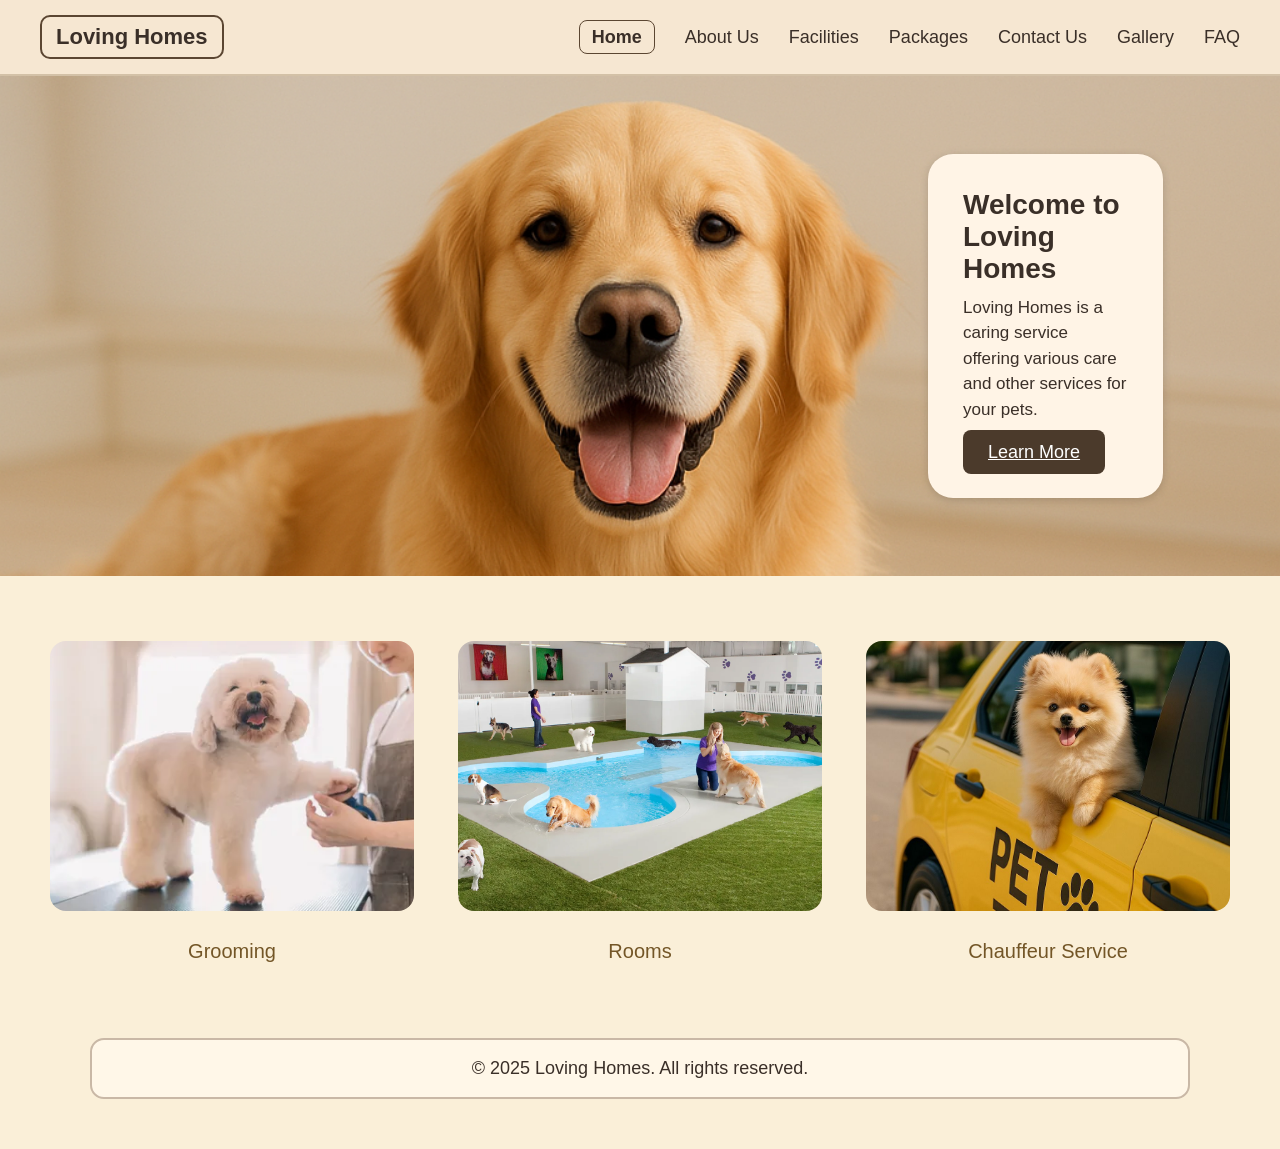
==== index.html @ 2a6bbd22 "Add files via upload" ====
<!DOCTYPE html>
    <html lang="en">
    <head>
        <meta charset="UTF-8">
        <meta name="viewport" content="width=device-width, initial-scale=1.0">
        <title>Loving Homes</title>


        <link rel="stylesheet" href="style.css">

    </head>
    <body>

    
        <header>
            <nav>
                <div class="logo">Loving Homes</div>

                <ul class="nav-links">
                    <li><a class = "active" href="index.html">Home</a></li>
                    <li><a href="aboutus.html">About Us</a></li>
                    <li><a href="facilities 1.html">Facilities</a></li>
                    <li><a href="packages 1.html">Packages</a></li>
                    <li><a href="contact 1.html">Contact Us</a></li>
                    <li><a href="gallery.html">Gallery</a></li>
                    <li><a href="faq.html">FAQ</a></li>
                </ul>
            </nav>
        </header>


        
        <section class="hero">
            <div class="hero-content">
                

                <div class="text-box">
                    <h2>Welcome to <br> Loving Homes</h2>
                    <p>Loving Homes is a caring service offering various care and other services for your pets.</p>
                    <a href="aboutus.html" class="learn-btn">Learn More</a>
                </div>
            </div>
        </section>


        
        <div class="cards-row">
            <div class="card">
                <img src="i-82.webp" alt="">
                <div class="card-title">Grooming</div>
            </div>

            <div class="card">
                <img src="dc0fa118ad3b4aad808758f54a0a46a7.jpg.webp" alt="">
                <div class="card-title">Rooms</div>
            </div>

            <div class="card">
                <img src="b09aaa2aea1b26bce4c83754e87c0656.jpg" alt="">
                <div class="card-title">Chauffeur Service</div>
            </div>
        </div>

        
        <footer>
            <p>&copy; 2025 Loving Homes. All rights reserved.</p>
        </footer>

    </body>
    </html>
---- style.css ----
* {
        margin: 0;
        padding: 0;
        box-sizing: border-box;
        font-family: 'Arial', sans-serif;
    }

    
    :root {
        --bg-light: #f6e7d2;
        --bg-hero: #f5d9b3;
        --box-bg: #fff4e6;
        --brown-dark: #5b4632;
        --brown-btn: #4b3a2b;
        --card-bg: #c9a47b;
    }

    body {
        background: var(--bg-light);
        color: var(--brown-dark);
    }

    
    header {
        background: var(--bg-light);
        border-bottom: 2px solid #d3c1a7;
        padding: 15px 0;
    }

    nav {
        max-width: 1200px;
        margin: auto;
        display: flex;
        justify-content: space-between;
        align-items: center;
    }

    .logo {
        font-size: 22px;
        font-weight: bold;
        padding: 7px 14px;
        border: 2px solid var(--brown-dark);
        border-radius: 10px;
    }

    .nav-links {
        display: flex;
        gap: 40px;
        list-style: none;
    }

    .nav-links a {
        text-decoration: none;
        font-size: 18px;
        color: var(--brown-dark);
    }

    .nav-links a:hover {
        opacity: .7;
    }

    .hero {
    width: 100%;
    height: 500px; 
    background-image: url('imagejkfdb.png'); 
    background-size: cover;
    background-position: calc(50% - 00px) calc(50% + 250px);
    display: flex;
    align-items: center;
    padding: 0 60px;
    background-repeat: no-repeat;
}

.text-box {
    transform: translateX(230px);
}

.hero-content {
    margin-left: auto;
    width: 45%;
}

.text-box {
    background: var(--box-bg);
    border-radius: 25px;
    padding: 35px;
    box-shadow: 0px 2px 8px rgba(0,0,0,0.15);
}

    .dog-img {
    width: px;              
    height: auto;
    border-radius: 14px;       
    object-fit: cover;         
    display: block;
}

    .text-box {
        width: 45%;
        background: var(--box-bg);
        border-radius: 25px;
        padding: 35px;
        box-shadow: 0px 2px 8px rgba(0,0,0,0.15);
    }

    .text-box h2 {
        font-size: 28px;
        font-weight: bold;
        margin-bottom: 10px;
    }

    .text-box p {
        font-size: 17px;
        line-height: 1.5;
        margin-bottom: 20px;
    }

    .learn-btn {
        background: var(--brown-btn);
        color: white;
        padding: 12px 25px;
        border: none;
        border-radius: 8px;
        font-size: 18px;
        cursor: pointer;
    }

    .learn-btn:hover {
        opacity: .8;
    }

    
    .cards-row {
        max-width: 1200px;
        margin: 40px auto;
        display: flex;
        justify-content: space-between;
        gap: 20px;
    }

    .card {
        background: var(--card-bg);
        width: 32%;
        padding: 25px 10px;
        border-radius: 15px;
        text-align: center;
        color: rgb(115, 86, 39);
    }

    .card img {
        width: 70px;
        margin-bottom: 12px;
    }

    .card-title {
        font-size: 20px;
        margin-top: 10px;
    }

    
    footer {
        text-align: center;
        padding: 20px;
        background: var(--bg-light);
        border-top: 2px solid #d3c1a7;
        margin-top: 30px;
        font-size: 20px;
    }
    body {
        margin: 0;
        font-family: Arial, sans-serif;
        background: #f6e7d2;
        color: #3a2f28;
    }

    
    

    nav a {
        text-decoration: none;
        color: #5b4632;
        font-size: 18px;
        font-weight: 500;
    }

    nav a.active {
        font-weight: 700;
        padding: 6px 12px;
        background: fff4e6f;
        border-radius: 8px;
        border: 1px solid #5b4632;
    }

    
    h1 {
        text-align: center;
        margin-top: 40px;
        font-size: 40px;
        font-weight: 700;
    }

   
    .about-image {
        width: 80%;
        max-width: 700px;
        display: block;
        margin: 30px auto;
        border-radius: 15px;
    }

    
    .description {
        width: 80%;
        max-width: 900px;
        margin: 0 auto;
        font-size: 18px;
        line-height: 1.6;
        text-align: center;
        margin-bottom: 40px;
    }

    
    .team-title {
    text-align: center;
    font-size: 40px;
    font-weight: 800;
    margin-top: 40px;
    margin-bottom: 40px;
    color: #3a2f28;
}

.team-container {
    width: 90%;
    max-width: 1200px;
    margin: 0 auto 60px auto;
    display: flex;
    justify-content: space-between;
    gap: 32px;
    align-items: flex-start;
}


.team-card {
    flex: 1;
    text-align: left;
}


.team-card img {
    width: 100%;
    max-width: 360px;
    height: 260px;
    object-fit: cover;
    border-radius: 22px;
    display: block;
    margin: 0 auto 20px auto;
    box-shadow: 0 10px 25px rgba(0, 0, 0, 0.18);
}


.team-name {
    font-size: 24px;
    font-weight: 800;
    margin-bottom: 6px;
    text-align: left;
    color: #3a2f28;
}


.team-role {
    font-size: 18px;
    color: #8a7564;
    text-align: left;
}


@media (max-width: 900px) {
    .team-container {
        flex-direction: column;
        align-items: center;
    }

    .team-card {
        text-align: center;
    }

    .team-name,
    .team-role {
        text-align: center;
    }
}





    


body {
    margin: 0;
    font-family: Arial, sans-serif;
    background: #faefd8; 
    color: #4a3b32;
}






.logo {
    font-weight: bold;
    font-size: 22px;
}

.nav-links {
    list-style: none;
    display: flex;
    gap: 30px;
}

.nav-links a {
    text-decoration: none;
    color: #4a3b32;
    font-size: 18px;
    font-weight: 500;
}

.nav-links a:hover {
    color: #6b4b2b;
}


main {
    width: 90%;
    max-width: 1100px;
    margin: 40px auto;
    background: #fff7e8;
    border: 2px solid #bfae97;
    border-radius: 14px;
    padding: 40px;
}


main h1 {
    font-size: 36px;
    font-weight: 700;
}

main p {
    font-size: 18px;
    margin-bottom: 30px;
}


form {
    width: 60%;
}

#contactForm {
    display: flex;
    flex-direction: column;
    gap: 18px;
}


.contact-layout {
    display: flex;
    justify-content: space-between;
    gap: 30px;
}


input,
select,
textarea {
    width: 100%;
    padding: 12px;
    background: #fffaf2;
    border: 2px solid #bfae97;
    border-radius: 10px;
    font-size: 16px;
}

textarea {
    resize: none;
    height: 100px;
}


button {
    padding: 14px;
    background-color: #6b4b2b;
    color: white;
    font-size: 18px;
    border: none;
    border-radius: 12px;
    cursor: pointer;
    width: 100%;
}

button:hover {
    background-color: #5c4126;
}


.other-contact-info {
    width: 35%;
    padding-top: 10px;
}

.other-contact-info h2 {
    margin-bottom: 20px;
}

.info-box {
    margin-bottom: 25px;
    font-size: 18px;
}

.info-box i {
    font-size: 26px;
    color: #6b4b2b;
    margin-right: 10px;
}


footer {
    width: 90%;
    max-width: 1100px;
    margin: 20px auto 40px auto;
    background: #fff7e8;
    border: 2px solid #bfae97;
    border-radius: 14px;
    text-align: center;
    padding: 18px;
    font-size: 18px;
}


body {
    margin: 0;
    padding: 0;
    background-color: #faefd8; 
    font-family: Arial, sans-serif;
    color: #3a2f28;
}



.logo {
    font-size: 22px;
    font-weight: bold;
}

.nav-links {
    display: flex;
    gap: 30px;
    list-style: none;
}

.nav-links a {
    text-decoration: none;
    font-size: 18px;
    color: #3a2f28;
}

.nav-links a:hover {
    color: #6b4b2b;
}


main h1 {
    text-align: center;
    font-size: 42px;
    font-weight: 700;
    margin-top: 40px;
    margin-bottom: 10px;
}

main p {
    text-align: center;
    font-size: 18px;
    margin-bottom: 40px;
}


.package-cards {
    width: 90%;
    max-width: 1100px;
    margin: auto;
    display: grid;
    grid-template-columns: repeat(2, 1fr);
    gap: 40px;
}


.card {
    background: transparent; /* как в макете */
    text-align: center;
}


.card img {
    width: 100%;
    height: 270px;
    object-fit: cover;
    border-radius: 16px;
    margin-bottom: 15px;
}


.card h3 {
    color: #3a2f28;
    font-size: 26px;
    font-weight: 900;
    margin-bottom: 12px;
    letter-spacing: 1px;
    text-transform: uppercase;
}


.card p {
    color: #756054;
    font-size: 17px;
    line-height: 1.45;
    text-align: center;
    width: 90%;
    margin: auto;
}


.card ul {
    color: #756054;
    padding: 0;
    margin-top: 10px;
    list-style: none;
    font-size: 16px;
    line-height: 1.45;
}

.card ul li {
    margin-bottom: 5px;
}


footer {
    width: 90%;
    max-width: 1100px;
    margin: 50px auto;
    text-align: center;
    background: #fff7e8;
    border: 2px solid #c9b8a6;
    border-radius: 14px;
    padding: 18px;
    font-size: 18px;
}




.card-package {
    text-align: center;
}


.card-package img {
    width: 100%;
    max-width: 350px; 
    height: 240px;    
    object-fit: cover;
    border-radius: 18px;
    display: block;
    margin: 0 auto 20px auto;
}


.card-package h3 {
    font-size: 28px;
    font-weight: 900;
    text-transform: uppercase;
    letter-spacing: 1px;
    margin-bottom: 15px;
}


.card-package p {
    font-size: 17px;
    line-height: 1.45;
    width: 85%;
    margin: 0 auto 15px auto;
}


.card-package ul {
    padding: 0;
    list-style: none;
    font-size: 16px;
    line-height: 1.45;
    width: 85%;
    margin: 0 auto;
}

.card-package ul li {
    margin-bottom: 6px;
}


.nav1 {
    width: 90%;
    max-width: 1100px;
    background: #fff7e8;
    border: 2px solid #c9b8a6;
    border-radius: 14px;
    padding: 18px 35px;
    display: flex;
    justify-content: space-between;
    align-items: center;
}



.nav-links1 {
    display: flex;
    gap: 32px;
    list-style: none;
    margin: 0;
    padding: 0;
}

.nav-links1 a {
    text-decoration: none;
    font-size: 18px;
    color: #4a3b32;
    font-weight: 500;
}

.nav-links1 a:hover {
    color: #6b4b2b;
}


.nav-links1 a.active {
    border-bottom: 2px solid #6b4b2b;
    padding-bottom: 3px;
}



    body {
        background: var(--bg-light);
        color: var(--brown-dark);
    }

    
    header {
        background: var(--bg-light);
        border-bottom: 2px solid #d3c1a7;
        padding: 15px 0;
    }

    nav {
        max-width: 1200px;
        margin: auto;
        display: flex;
        justify-content: space-between;
        align-items: center;
    }

    .logo {
        font-size: 22px;
        font-weight: bold;
        padding: 7px 14px;
        border: 2px solid var(--brown-dark);
        border-radius: 10px;
    }

    .nav-links {
        display: flex;
        gap: 40px;
        list-style: none;
    }

    .nav-links a {
        text-decoration: none;
        font-size: 18px;
        color: var(--brown-dark);
    }

    .nav-links a:hover {
        opacity: .7;
    }

    .hero {
    width: 100%;
    height: 500px; 
    background-image: url('imagejkfdb.png'); 
    background-size: cover;
    background-position: calc(50% - 00px) calc(50% + 250px);
    display: flex;
    align-items: center;
    padding: 0 60px;
    background-repeat: no-repeat;
}

.text-box {
    transform: translateX(230px);
}

.hero-content {
    margin-left: auto;
    width: 45%;
}

.text-box {
    background: var(--box-bg);
    border-radius: 25px;
    padding: 35px;
    box-shadow: 0px 2px 8px rgba(0,0,0,0.15);
}

    .dog-img {
    width: px;              
    height: auto;
    border-radius: 14px;       
    object-fit: cover;         
    display: block;
}

    .text-box {
        width: 45%;
        background: var(--box-bg);
        border-radius: 25px;
        padding: 35px;
        box-shadow: 0px 2px 8px rgba(0,0,0,0.15);
    }

    .text-box h2 {
        font-size: 28px;
        font-weight: bold;
        margin-bottom: 10px;
    }

    .text-box p {
        font-size: 17px;
        line-height: 1.5;
        margin-bottom: 20px;
    }

    .learn-btn {
        background: var(--brown-btn);
        color: white;
        padding: 12px 25px;
        border: none;
        border-radius: 8px;
        font-size: 18px;
        cursor: pointer;
    }

    .learn-btn:hover {
        opacity: .8;
    }

    
    .cards-row {
        max-width: 1200px;
        margin: 40px auto;
        display: flex;
        justify-content: space-between;
        gap: 20px;
    }

    .card {
        background: var(--card-bg);
        width: 32%;
        padding: 25px 10px;
        border-radius: 15px;
        text-align: center;
        color: rgb(115, 86, 39);
    }

    .card img {
        width: 70px;
        margin-bottom: 12px;
    }

    .card-title {
        font-size: 20px;
        margin-top: 10px;
    }

    
    footer {
        text-align: center;
        padding: 20px;
        background: var(--bg-light);
        border-top: 2px solid #d3c1a7;
        margin-top: 30px;
        font-size: 20px;
    }
    body {
        margin: 0;
        font-family: Arial, sans-serif;
        background: #f6e7d2;
        color: #3a2f28;
    }

    
    

    nav a {
        text-decoration: none;
        color: #5b4632;
        font-size: 18px;
        font-weight: 500;
    }

    nav a.active {
        font-weight: 700;
        padding: 6px 12px;
        background: fff4e6f;
        border-radius: 8px;
        border: 1px solid #5b4632;
    }

    
    h1 {
        text-align: center;
        margin-top: 40px;
        font-size: 40px;
        font-weight: 700;
    }

   
    .about-image {
        width: 80%;
        max-width: 700px;
        display: block;
        margin: 30px auto;
        border-radius: 15px;
    }

    
    .description {
        width: 80%;
        max-width: 900px;
        margin: 0 auto;
        font-size: 18px;
        line-height: 1.6;
        text-align: center;
        margin-bottom: 40px;
    }

    
    .team-title {
    text-align: center;
    font-size: 40px;
    font-weight: 800;
    margin-top: 40px;
    margin-bottom: 40px;
    color: #3a2f28;
}

.team-container {
    width: 90%;
    max-width: 1200px;
    margin: 0 auto 60px auto;
    display: flex;
    justify-content: space-between;
    gap: 32px;
    align-items: flex-start;
}


.team-card {
    flex: 1;
    text-align: left;
}


.team-card img {
    width: 100%;
    max-width: 360px;
    height: 260px;
    object-fit: cover;
    border-radius: 22px;
    display: block;
    margin: 0 auto 20px auto;
    box-shadow: 0 10px 25px rgba(0, 0, 0, 0.18);
}


.team-name {
    font-size: 24px;
    font-weight: 800;
    margin-bottom: 6px;
    text-align: left;
    color: #3a2f28;
}


.team-role {
    font-size: 18px;
    color: #8a7564;
    text-align: left;
}


@media (max-width: 900px) {
    .team-container {
        flex-direction: column;
        align-items: center;
    }

    .team-card {
        text-align: center;
    }

    .team-name,
    .team-role {
        text-align: center;
    }
}





    


body {
    margin: 0;
    font-family: Arial, sans-serif;
    background: #faefd8; 
    color: #4a3b32;
}






.logo {
    font-weight: bold;
    font-size: 22px;
}

.nav-links {
    list-style: none;
    display: flex;
    gap: 30px;
}

.nav-links a {
    text-decoration: none;
    color: #4a3b32;
    font-size: 18px;
    font-weight: 500;
}

.nav-links a:hover {
    color: #6b4b2b;
}


main {
    width: 90%;
    max-width: 1100px;
    margin: 40px auto;
    background: #fff7e8;
    border: 2px solid #bfae97;
    border-radius: 14px;
    padding: 40px;
}


main h1 {
    font-size: 36px;
    font-weight: 700;
}

main p {
    font-size: 18px;
    margin-bottom: 30px;
}


form {
    width: 60%;
}

#contactForm {
    display: flex;
    flex-direction: column;
    gap: 18px;
}


.contact-layout {
    display: flex;
    justify-content: space-between;
    gap: 30px;
}


input,
select,
textarea {
    width: 100%;
    padding: 12px;
    background: #fffaf2;
    border: 2px solid #bfae97;
    border-radius: 10px;
    font-size: 16px;
}

textarea {
    resize: none;
    height: 100px;
}


button {
    padding: 14px;
    background-color: #6b4b2b;
    color: white;
    font-size: 18px;
    border: none;
    border-radius: 12px;
    cursor: pointer;
    width: 100%;
}

button:hover {
    background-color: #5c4126;
}


.other-contact-info {
    width: 35%;
    padding-top: 10px;
}

.other-contact-info h2 {
    margin-bottom: 20px;
}

.info-box {
    margin-bottom: 25px;
    font-size: 18px;
}

.info-box i {
    font-size: 26px;
    color: #6b4b2b;
    margin-right: 10px;
}


footer {
    width: 90%;
    max-width: 1100px;
    margin: 20px auto 40px auto;
    background: #fff7e8;
    border: 2px solid #bfae97;
    border-radius: 14px;
    text-align: center;
    padding: 18px;
    font-size: 18px;
}


body {
    margin: 0;
    padding: 0;
    background-color: #faefd8; 
    font-family: Arial, sans-serif;
    color: #3a2f28;
}



.logo {
    font-size: 22px;
    font-weight: bold;
}

.nav-links {
    display: flex;
    gap: 30px;
    list-style: none;
}

.nav-links a {
    text-decoration: none;
    font-size: 18px;
    color: #3a2f28;
}

.nav-links a:hover {
    color: #6b4b2b;
}


main h1 {
    text-align: center;
    font-size: 42px;
    font-weight: 700;
    margin-top: 40px;
    margin-bottom: 10px;
}

main p {
    text-align: center;
    font-size: 18px;
    margin-bottom: 40px;
}


.package-cards {
    width: 90%;
    max-width: 1100px;
    margin: auto;
    display: grid;
    grid-template-columns: repeat(2, 1fr);
    gap: 40px;
}


.card {
    background: transparent; /* как в макете */
    text-align: center;
}


.card img {
    width: 100%;
    height: 270px;
    object-fit: cover;
    border-radius: 16px;
    margin-bottom: 15px;
}


.card h3 {
    color: #3a2f28;
    font-size: 26px;
    font-weight: 900;
    margin-bottom: 12px;
    letter-spacing: 1px;
    text-transform: uppercase;
}


.card p {
    color: #756054;
    font-size: 17px;
    line-height: 1.45;
    text-align: center;
    width: 90%;
    margin: auto;
}


.card ul {
    color: #756054;
    padding: 0;
    margin-top: 10px;
    list-style: none;
    font-size: 16px;
    line-height: 1.45;
}

.card ul li {
    margin-bottom: 5px;
}


footer {
    width: 90%;
    max-width: 1100px;
    margin: 50px auto;
    text-align: center;
    background: #fff7e8;
    border: 2px solid #c9b8a6;
    border-radius: 14px;
    padding: 18px;
    font-size: 18px;
}




.card-package {
    text-align: center;
}


.card-package img {
    width: 100%;
    max-width: 350px; 
    height: 240px;    
    object-fit: cover;
    border-radius: 18px;
    display: block;
    margin: 0 auto 20px auto;
}


.card-package h3 {
    font-size: 28px;
    font-weight: 900;
    text-transform: uppercase;
    letter-spacing: 1px;
    margin-bottom: 15px;
}


.card-package p {
    font-size: 17px;
    line-height: 1.45;
    width: 85%;
    margin: 0 auto 15px auto;
}


.card-package ul {
    padding: 0;
    list-style: none;
    font-size: 16px;
    line-height: 1.45;
    width: 85%;
    margin: 0 auto;
}

.card-package ul li {
    margin-bottom: 6px;
}


.nav1 {
    width: 90%;
    max-width: 1100px;
    background: #fff7e8;
    border: 2px solid #c9b8a6;
    border-radius: 14px;
    padding: 18px 35px;
    display: flex;
    justify-content: space-between;
    align-items: center;
}



.nav-links1 {
    display: flex;
    gap: 32px;
    list-style: none;
    margin: 0;
    padding: 0;
}

.nav-links1 a {
    text-decoration: none;
    font-size: 18px;
    color: #4a3b32;
    font-weight: 500;
}

.nav-links1 a:hover {
    color: #6b4b2b;
}


.nav-links1 a.active {
    border-bottom: 2px solid #6b4b2b;
    padding-bottom: 3px;
}

.facilities-grid {
    width: 90%;
    max-width: 1100px;
    margin: 0 auto 60px auto;
    display: grid;
    grid-template-columns: repeat(2, 1fr);
    gap: 40px;
}




.facility-card {
    background: #fff7e8;
    border: 1.5px solid #c9b8a6; 
    border-radius: 16px;        
    padding: 30px 25px;
    text-align: center;
    display: flex;
    flex-direction: column;
    justify-content: center;
    box-shadow: 0px 6px 14px rgba(0,0,0,0.07);  
    min-height: 280px;          
}




.facility-card h2 {
    text-align: center;
    font-size: 24px;
    font-weight: 800;
    margin-bottom: 12px;
    color: #3a2f28;
    text-align: center;
}

.facility-card p,   
.facility-card ul {
    padding-top: 20px;
    font-size: 17px;
    line-height: 1.55;
    color: #5b4632;
    text-align: center;
    margin-left: auto;
    margin-right: auto;
}

.facility-card ul {
    padding-left: 0;
    list-style: none;
}


@media (max-width: 900px) {
    .facilities-grid {
        grid-template-columns: 1fr;
    }
}

.page-wrapper {
    width: 90%;
    max-width: 1100px;
    margin: 0 auto;
    background: #fff7e8;
    border: 2px solid #c9b8a6;
    border-radius: 14px;
    padding: 40px;
}      
    




.facility-card h2 {
    font-size: 24px;
    font-weight: 800;
    margin-bottom: 12px;
    color: #3a2f28;
}

.facility-card p,
.facility-card ul {
    font-size: 17px;
    line-height: 1.55;
    color: #5b4632;
}

.facility-card ul {
    padding-left: 0;
    list-style: none;
}


@media (max-width: 900px) {
    .facilities-grid {
        grid-template-columns: 1fr;
    }
}

.page-wrapper {
    width: 90%;
    max-width: 1100px;
    margin: 0 auto;
    background: #fff7e8;
    border: 2px solid #c9b8a6;
    border-radius: 14px;
    padding: 40px;
}


.swipe-slider {
    display: flex;
    overflow-x: auto;
    scroll-snap-type: x mandatory;
    gap: 0;
    width: 100%;
    max-width: 900px;
    margin: 30px auto;
    border-radius: 18px;
    border: 2px solid #c9b8a6;
    background: #fff7e8;
    scroll-behavior: smooth;
}

.swipe-slider::-webkit-scrollbar {
    display: none; /* убирает ползунок */
}

.swipe-slider img {
    width: 100%;
    height: 500px;
    object-fit: cover;
    flex-shrink: 0;
    scroll-snap-align: center;
    border-radius: 16px;
}

@media (max-width: 700px) {
    .swipe-slider img {
        height: 350px;
    }
}
.faq-list {
    width: 85%;
    max-width: 900px;
    margin: 30px auto 40px auto;
}

.faq-item {
    background: #fff7e8;
    border: 2px solid #c9b8a6;
    border-radius: 16px;
    padding: 25px 30px;
    margin-bottom: 20px;
    box-shadow: 0 6px 14px rgba(0,0,0,0.08);
}

.faq-item h3 {
    font-size: 22px;
    font-weight: 800;
    margin-bottom: 10px;
    color: #3a2f28;
}

.faq-item p {
    font-size: 18px;
    line-height: 1.5;
    color: #5b4632;
}
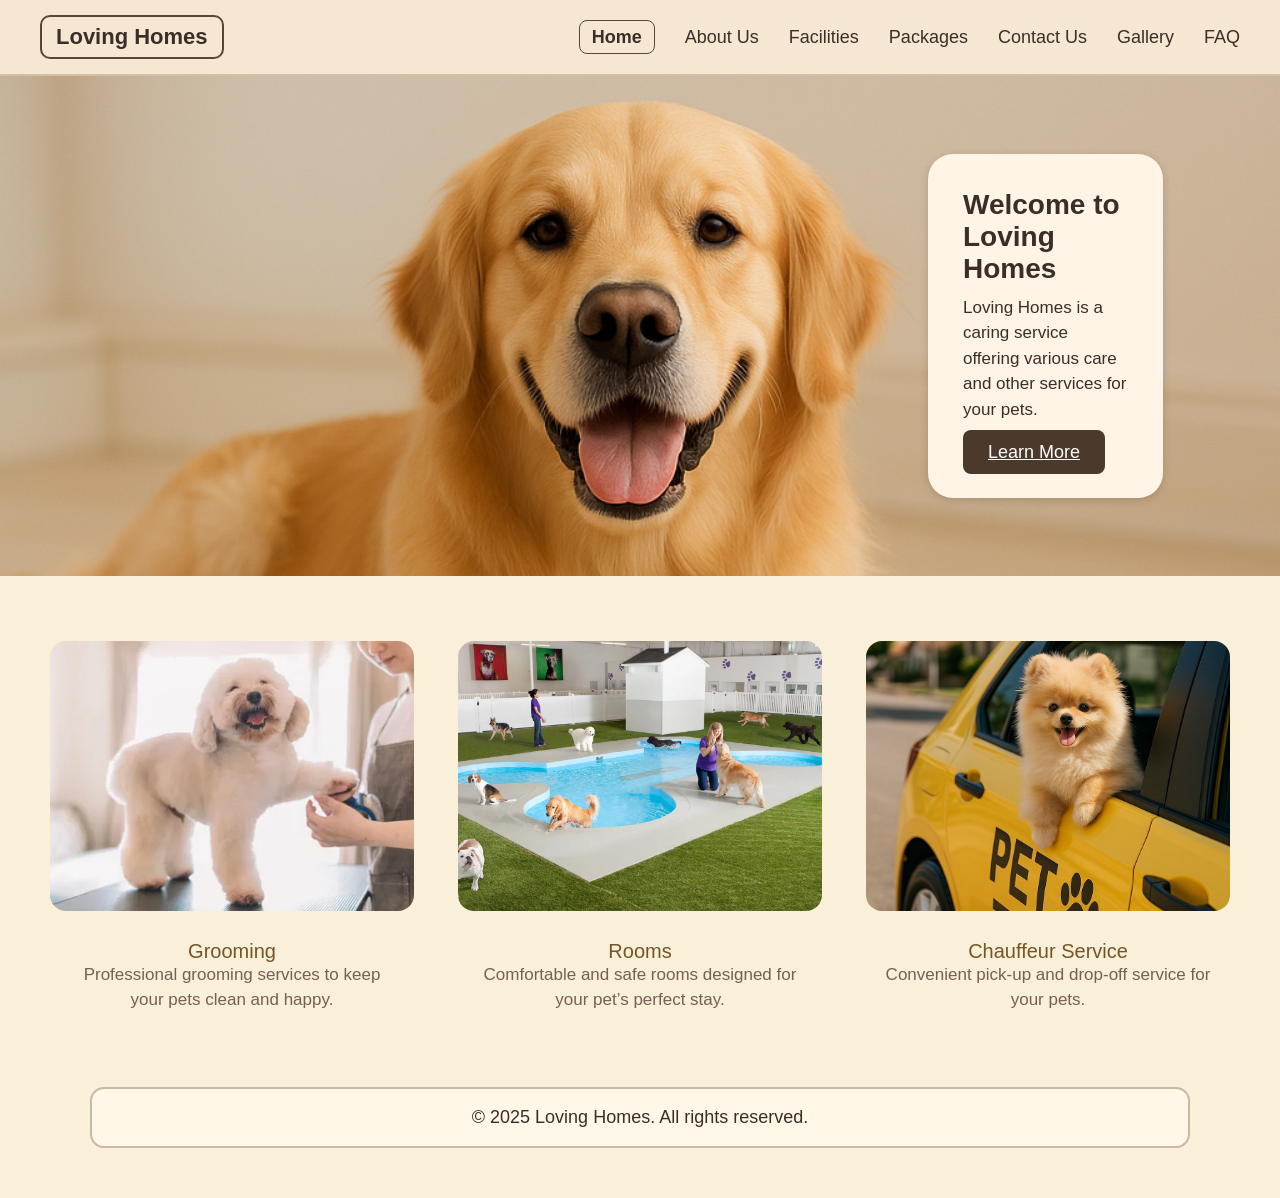
==== commit a0261902: "index.html" ====
--- a/index.html
+++ b/index.html
@@ -48,16 +48,19 @@
             <div class="card">
                 <img src="i-82.webp" alt="">
                 <div class="card-title">Grooming</div>
+                <p class="card-description">Professional grooming services to keep your pets clean and happy.</p>
             </div>
 
             <div class="card">
                 <img src="dc0fa118ad3b4aad808758f54a0a46a7.jpg.webp" alt="">
                 <div class="card-title">Rooms</div>
+                <p class="card-description">Comfortable and safe rooms designed for your pet’s perfect stay.</p>
             </div>
 
             <div class="card">
                 <img src="b09aaa2aea1b26bce4c83754e87c0656.jpg" alt="">
                 <div class="card-title">Chauffeur Service</div>
+                <p class="card-description">Convenient pick-up and drop-off service for your pets.</p>
             </div>
         </div>
 
@@ -67,4 +70,4 @@
         </footer>
 
     </body>
-    </html>+    </html>
